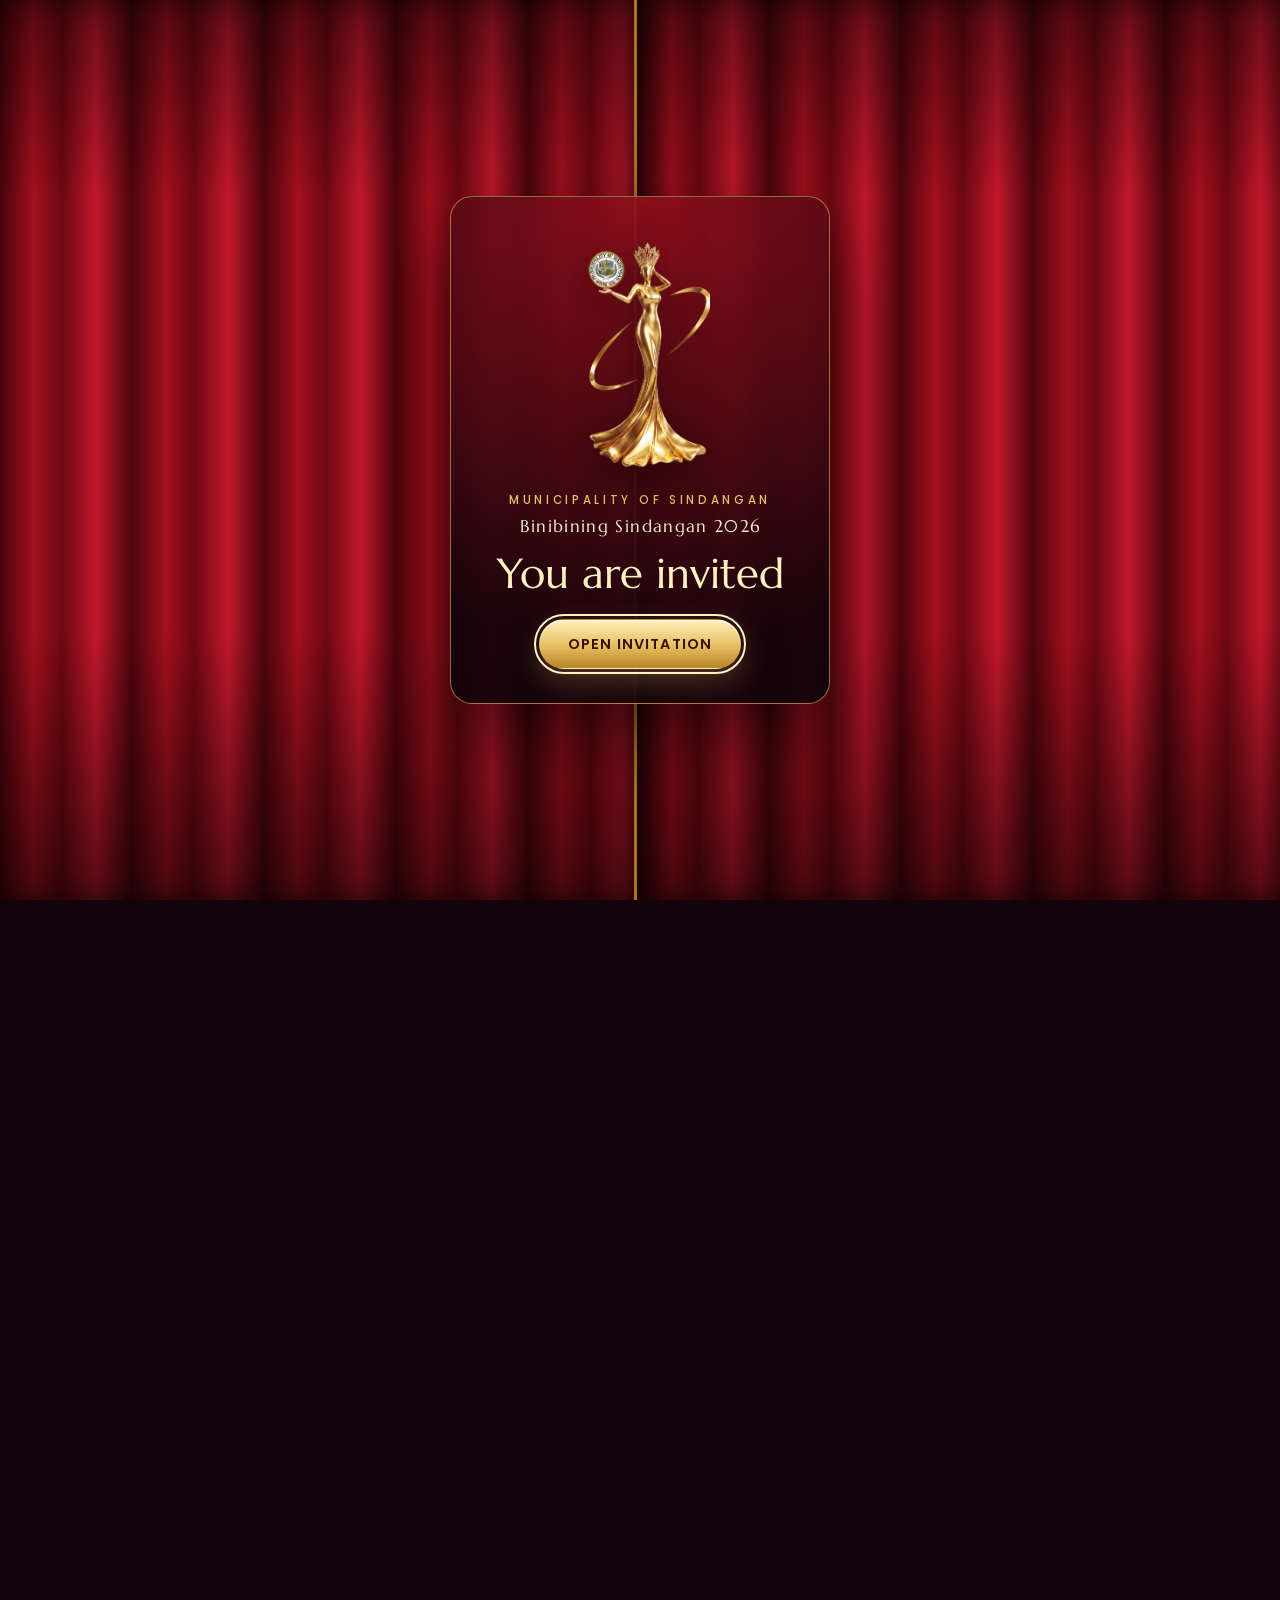
==== index.html @ d2031e73 "Feature the Municipality of Sindangan; reduce Ever After branding - Official seal and Local Governme" ====
<!doctype html>
<html lang="en">
<head>
  <meta charset="utf-8">
  <meta name="viewport" content="width=device-width, initial-scale=1, viewport-fit=cover">
  <title>Sponsors' Gathering | Binibining Sindangan 2026</title>
  <meta name="description" content="You are cordially invited to the Binibining Sindangan 2026 Sponsors' Meeting and Fellowship with Hon. Glona G. Labadlabad, Municipal Mayor of Sindangan. November 22, 2026, 7:00 PM at Sound Check Lounge and Bar.">
  <meta name="theme-color" content="#1a0508">

  <link rel="canonical" href="https://binibining-sindangan.everafterweddingsandevent.com/">

  <!-- Link preview shown when the page is shared (Facebook, Messenger, Viber, WhatsApp, iMessage, X) -->
  <meta property="og:type" content="website">
  <meta property="og:site_name" content="Binibining Sindangan 2026">
  <meta property="og:locale" content="en_PH">
  <meta property="og:url" content="https://binibining-sindangan.everafterweddingsandevent.com/">
  <meta property="og:title" content="You're Invited: Sponsors' Gathering | Binibining Sindangan 2026">
  <meta property="og:description" content="Join us for an exclusive Sponsors' Meeting and Fellowship with Hon. Glona G. Labadlabad, Municipal Mayor of Sindangan. November 22, 2026 (Sunday), 7:00 PM at Sound Check Lounge and Bar. Tap to view the invitation and RSVP.">
  <meta property="og:image" content="https://binibining-sindangan.everafterweddingsandevent.com/assets/share.jpg">
  <meta property="og:image:secure_url" content="https://binibining-sindangan.everafterweddingsandevent.com/assets/share.jpg">
  <meta property="og:image:type" content="image/jpeg">
  <meta property="og:image:width" content="1200">
  <meta property="og:image:height" content="630">
  <meta property="og:image:alt" content="Binibining Sindangan 2026 Sponsors' Gathering, November 22, 2026, Sunday, 7:00 PM, Sound Check Lounge and Bar">
  <meta name="twitter:card" content="summary_large_image">
  <meta name="twitter:title" content="You're Invited: Sponsors' Gathering | Binibining Sindangan 2026">
  <meta name="twitter:description" content="Join us for an exclusive Sponsors' Meeting and Fellowship with Hon. Glona G. Labadlabad, Municipal Mayor of Sindangan. November 22, 2026 (Sunday), 7:00 PM at Sound Check Lounge and Bar. Tap to view the invitation and RSVP.">
  <meta name="twitter:image" content="https://binibining-sindangan.everafterweddingsandevent.com/assets/share.jpg">

  <link rel="icon" type="image/png" href="assets/icon.png">
  <link rel="apple-touch-icon" href="assets/icon.png">

  <link rel="preconnect" href="https://fonts.googleapis.com">
  <link rel="preconnect" href="https://fonts.gstatic.com" crossorigin>
  <link href="https://fonts.googleapis.com/css2?family=Marcellus&family=Poppins:wght@400;500;600;700&display=swap" rel="stylesheet">
  <link rel="preload" as="image" href="assets/logo.png">
  <link rel="stylesheet" href="styles.css?v=4">
  <script>document.documentElement.classList.add('js', 'sealed');</script>
</head>
<body>
  <canvas id="sparkles" aria-hidden="true"></canvas>

  <!-- Opening curtain -->
  <div class="cover" id="cover">
    <div class="curtain curtain--left" aria-hidden="true"></div>
    <div class="curtain curtain--right" aria-hidden="true"></div>
    <div class="cover__content">
      <div class="statue statue--cover" role="img" aria-label="Binibining Sindangan 2026 golden statue"></div>
      <p class="eyebrow">Municipality of Sindangan</p>
      <p class="cover__pageant">Binibining Sindangan 2026</p>
      <p class="cover__title">You are invited</p>
      <button class="btn btn--gold" id="openBtn" type="button">Open Invitation</button>
    </div>
  </div>

  <main id="invitation">
    <!-- Hero -->
    <header class="hero">
      <p class="host">
        <img src="assets/seal.png" alt="" width="360" height="356">
        <span><b>Local Government of Sindangan</b><small>Zamboanga del Norte</small></span>
      </p>
      <div class="statue statue--hero" aria-hidden="true"></div>
      <div class="wordmark" role="img" aria-label="Binibining Sindangan 2026"></div>
      <div class="ornament" aria-hidden="true"><span></span><i>✦</i><span></span></div>
      <h1 class="gold-text">Sponsors’ Gathering</h1>
      <p class="hero__sub">An exclusive Sponsors’ Meeting and Fellowship with Hon. Glona G. Labadlabad, Municipal Mayor</p>
      <ul class="hero__when" aria-label="Event date and time">
        <li>November 22, 2026</li>
        <li>Sunday</li>
        <li>7:00 PM</li>
      </ul>
      <a class="scroll-cue" href="#letter" aria-label="Scroll to the invitation letter"><span></span></a>
    </header>

    <!-- Letter -->
    <section class="section" id="letter">
      <article class="letter reveal">
        <p class="letter__greeting">Dear Valued Partner,</p>
        <p>Good day! The Local Government of Sindangan, together with the Binibining Sindangan 2026 Committee, cordially invites you to an exclusive Sponsors’ Meeting and Fellowship with our beloved <strong>Hon. Glona G. Labadlabad</strong>, Municipal Mayor of Sindangan.</p>
        <p>This special evening aims to share the vision, goals, and partnership opportunities for this year’s Binibining Sindangan 2026 — a grand celebration of beauty, culture, and empowerment that continues to bring pride and inspiration to our community.</p>
        <p>Your presence will truly mean a lot as we work hand-in-hand in making this year’s pageant another remarkable success story.</p>
        <p>For confirmation, please let us know your attendance so we can prepare the proper number of seats to be provided for our valued sponsors. We look forward to spending this inspiring evening with you.</p>
        <div class="letter__sign">
          <p>Warm regards,</p>
          <p class="letter__name">Sharon Joy R. Donguines</p>
          <p class="letter__role">Head Organizer – Binibining Sindangan 2026</p>
        </div>
      </article>
    </section>

    <!-- Details -->
    <section class="section" id="details">
      <div class="section__head reveal">
        <p class="eyebrow">The Evening</p>
        <h2 class="gold-text">Event Details</h2>
      </div>

      <div class="cards">
        <div class="card reveal">
          <p class="card__label">Date</p>
          <p class="card__value">November 22, 2026</p>
          <p class="card__note">Sunday</p>
        </div>
        <div class="card reveal">
          <p class="card__label">Time</p>
          <p class="card__value">7:00 PM</p>
          <p class="card__note">Philippine Time</p>
        </div>
        <div class="card reveal">
          <p class="card__label">Venue</p>
          <p class="card__value">Sound Check Lounge and Bar</p>
          <p class="card__note">Sindangan, Zamboanga del Norte</p>
        </div>
        <div class="card reveal">
          <p class="card__label">With</p>
          <p class="card__value">Hon. Glona G. Labadlabad</p>
          <p class="card__note">Municipal Mayor of Sindangan</p>
        </div>
      </div>

      <div class="countdown reveal" id="countdown" aria-live="off">
        <div><b data-unit="days">--</b><span>Days</span></div>
        <div><b data-unit="hours">--</b><span>Hours</span></div>
        <div><b data-unit="minutes">--</b><span>Minutes</span></div>
        <div><b data-unit="seconds">--</b><span>Seconds</span></div>
      </div>

      <div class="actions reveal">
        <a class="btn btn--outline" id="gcalBtn" href="#" target="_blank" rel="noopener">Add to Google Calendar</a>
        <button class="btn btn--outline" id="icsBtn" type="button">Download Calendar File</button>
      </div>
    </section>

    <!-- RSVP -->
    <section class="section" id="rsvp">
      <div class="section__head reveal">
        <p class="eyebrow">Kindly Respond</p>
        <h2 class="gold-text">Confirm Your Attendance</h2>
        <p class="section__lead">Let us know if you can join us, so we can prepare the proper number of seats for our valued sponsors.</p>
      </div>

      <form class="form reveal" id="rsvpForm" novalidate>
        <div class="field">
          <label for="name">Full name</label>
          <input id="name" name="name" type="text" autocomplete="name" required maxlength="120">
        </div>
        <div class="field">
          <label for="company">Company / Organization</label>
          <input id="company" name="company" type="text" autocomplete="organization" required maxlength="160">
        </div>
        <div class="field field--half">
          <label for="phone">Mobile number</label>
          <input id="phone" name="phone" type="tel" autocomplete="tel" inputmode="tel" required maxlength="30" placeholder="09XX XXX XXXX">
        </div>
        <div class="field field--half">
          <label for="email">Email <small>(optional)</small></label>
          <input id="email" name="email" type="email" autocomplete="email" maxlength="160">
        </div>

        <fieldset class="field choice">
          <legend>Will you attend?</legend>
          <label class="pill"><input type="radio" name="attending" value="Yes" checked><span>Yes, I’ll be there</span></label>
          <label class="pill"><input type="radio" name="attending" value="No"><span>Sorry, I can’t make it</span></label>
        </fieldset>

        <div class="field" id="seatsField">
          <label for="seats">Number of seats</label>
          <div class="stepper">
            <button type="button" data-step="-1" aria-label="Fewer seats">−</button>
            <input id="seats" name="seats" type="number" min="1" max="10" value="1" inputmode="numeric">
            <button type="button" data-step="1" aria-label="More seats">+</button>
          </div>
        </div>

        <div class="field">
          <label for="message">Message <small>(optional)</small></label>
          <textarea id="message" name="message" rows="3" maxlength="600"></textarea>
        </div>

        <!-- Spam trap: real guests never see or fill this -->
        <div class="hp" aria-hidden="true">
          <label for="website">Website</label>
          <input id="website" name="website" type="text" tabindex="-1" autocomplete="off">
        </div>

        <button class="btn btn--gold btn--wide" id="submitBtn" type="submit">Send RSVP</button>
        <p class="form__status" id="formStatus" role="status" aria-live="polite"></p>
      </form>

      <div class="thanks" id="thanks" hidden tabindex="-1">
        <div class="thanks__mark" aria-hidden="true">✦</div>
        <h3 class="gold-text" id="thanksTitle">Thank you!</h3>
        <p id="thanksText">Your RSVP has been received. We look forward to spending this inspiring evening with you.</p>
      </div>
    </section>

    <!-- Footer -->
    <footer class="footer">
      <div class="ornament" aria-hidden="true"><span></span><i>✦</i><span></span></div>
      <img class="footer__logo" src="assets/seal.png" alt="Official Seal of the Municipality of Sindangan" width="360" height="356" loading="lazy">
      <p class="footer__brand gold-text">Municipality of Sindangan</p>
      <p class="footer__sub">Local Government of Sindangan<br>Binibining Sindangan 2026 Committee</p>
      <ul class="footer__links">
        <li><span>Mobile</span><a href="tel:+639152276737">(0915) 227 6737</a></li>
        <li><span>Landline</span><a href="tel:+63659178385">(065) 917 8385</a></li>
        <li><span>Email</span><a href="mailto:bb.sindangan@gmail.com">bb.sindangan@gmail.com</a></li>
        <li><span>Facebook</span><a href="https://www.facebook.com/profile.php?id=100057436449824" target="_blank" rel="noopener">Binibining Sindangan</a></li>
      </ul>
      <p class="footer__fine">Sindangan, Zamboanga del Norte, Philippines</p>
      <p class="footer__credit"><span>Event partner</span><img src="assets/ever-after.jpg" alt="Ever After Wedding &amp; Events" width="480" height="387" loading="lazy"></p>
    </footer>
  </main>

  <!-- Floating background music. Put the song at assets/music.mp3; the button stays hidden if the file is missing. -->
  <audio id="bgm" src="assets/music.mp3" loop preload="metadata"></audio>
  <button class="music" id="musicBtn" type="button" aria-pressed="false" aria-label="Play background music" title="Play music" hidden>
    <svg class="music__note" viewBox="0 0 24 24" width="22" height="22" aria-hidden="true"><path fill="currentColor" d="M9 3.5v10.1a3.4 3.4 0 1 0 2 3.1V8.2l7-1.6v5a3.4 3.4 0 1 0 2 3.1V1z"/></svg>
    <span class="music__bars" aria-hidden="true"><i></i><i></i><i></i><i></i></span>
  </button>

  <script src="script.js?v=4" defer></script>
</body>
</html>
---- styles.css ----
:root {
  --ink: #12040a;
  --maroon: #3d0a12;
  --crimson: #8f0f1c;
  --red: #c8172a;
  --gold: #e9c46a;
  --gold-light: #fff1c2;
  --gold-deep: #a8741f;
  --cream: #fcf5e8;
  --text: #f4e6d2;
  --muted: #cdb497;
  --letter-text: #4a0d14;
  --display: "Marcellus", "Times New Roman", serif;
  --ui: "Poppins", system-ui, -apple-system, "Segoe UI", sans-serif;
  --gold-grad: linear-gradient(180deg, #fff3c4 0%, #edc96f 38%, #b07a22 62%, #f5dc94 100%);
}

*, *::before, *::after { box-sizing: border-box; }

/* The hidden attribute must win over display rules like .form { display: grid } */
[hidden] { display: none !important; }

html { scroll-behavior: smooth; -webkit-text-size-adjust: 100%; }

body {
  margin: 0;
  min-height: 100vh;
  font-family: var(--ui);
  font-size: 16px;
  line-height: 1.6;
  color: var(--text);
  background:
    radial-gradient(90% 55% at 15% 0%, rgba(200, 23, 42, .55), transparent 70%),
    radial-gradient(70% 45% at 95% 30%, rgba(143, 15, 28, .5), transparent 70%),
    radial-gradient(90% 50% at 10% 75%, rgba(143, 15, 28, .4), transparent 70%),
    var(--ink);
  background-attachment: fixed;
  overflow-x: hidden;
}

html.sealed, html.sealed body { overflow: hidden; height: 100%; }

#sparkles {
  position: fixed;
  inset: 0;
  width: 100%;
  height: 100%;
  pointer-events: none;
  z-index: 0;
}

main { position: relative; z-index: 1; }

p { margin: 0; }
a { color: inherit; }

.gold-text {
  background: var(--gold-grad);
  -webkit-background-clip: text;
  background-clip: text;
  color: transparent;
  -webkit-text-fill-color: transparent;
}

.eyebrow {
  font-size: .72rem;
  font-weight: 500;
  letter-spacing: .32em;
  text-transform: uppercase;
  color: var(--gold);
}

/* ---------- Logo pieces (cropped from one image) ---------- */
.statue, .wordmark {
  background-image: url("assets/logo.png");
  background-repeat: no-repeat;
  background-size: auto 100%;
}
.statue { aspect-ratio: 438 / 784; background-position: left center; }
.wordmark { aspect-ratio: 1480 / 784; background-position: right center; }

/* ---------- Buttons ---------- */
.btn {
  display: inline-flex;
  align-items: center;
  justify-content: center;
  min-height: 50px;
  padding: 12px 28px;
  border-radius: 999px;
  border: 1px solid transparent;
  font: 600 .9rem/1.2 var(--ui);
  letter-spacing: .08em;
  text-transform: uppercase;
  text-decoration: none;
  cursor: pointer;
  transition: transform .2s ease, box-shadow .2s ease, background-color .2s ease;
}
.btn:focus-visible, a:focus-visible, input:focus-visible, textarea:focus-visible {
  outline: 2px solid var(--gold-light);
  outline-offset: 3px;
}
.btn--gold {
  color: #3a1203;
  background: linear-gradient(180deg, #fff0bd, #e6bd5d 55%, #b9832a);
  box-shadow: 0 10px 30px rgba(233, 196, 106, .28), inset 0 1px 0 rgba(255, 255, 255, .7);
}
.btn--gold:hover { transform: translateY(-2px); box-shadow: 0 14px 36px rgba(233, 196, 106, .4), inset 0 1px 0 rgba(255, 255, 255, .7); }
.btn--outline {
  color: var(--gold-light);
  border-color: rgba(233, 196, 106, .6);
  background: rgba(233, 196, 106, .06);
  font-size: .78rem;
}
.btn--outline:hover { background: rgba(233, 196, 106, .16); }
.btn--wide { width: 100%; }
.btn[disabled] { opacity: .6; cursor: progress; transform: none; }

/* ---------- Opening curtain ---------- */
.cover { display: none; }
.js .cover {
  position: fixed;
  inset: 0;
  z-index: 10;
  display: grid;
  place-items: center;
  transition: visibility 0s linear 1.9s;
}
.curtain {
  position: absolute;
  top: 0;
  bottom: 0;
  width: 50.5%;
  background:
    linear-gradient(180deg, rgba(0, 0, 0, .45), transparent 22%, transparent 70%, rgba(0, 0, 0, .55)),
    repeating-linear-gradient(90deg, #4d050d 0, #a3101d 34px, #6d0812 62px, #c2182b 96px, #4d050d 132px);
  transition: transform 1.7s cubic-bezier(.75, 0, .2, 1);
  will-change: transform;
}
.curtain--left { left: 0; box-shadow: inset -14px 0 30px rgba(0, 0, 0, .5); border-right: 3px solid var(--gold-deep); }
.curtain--right { right: 0; box-shadow: inset 14px 0 30px rgba(0, 0, 0, .5); border-left: 3px solid var(--gold-deep); }

.cover__content {
  position: relative;
  display: flex;
  flex-direction: column;
  align-items: center;
  gap: 14px;
  width: min(86vw, 380px);
  padding: 30px 24px 34px;
  text-align: center;
  border: 1px solid rgba(233, 196, 106, .55);
  border-radius: 22px;
  background: radial-gradient(120% 90% at 50% 0%, rgba(143, 15, 28, .92), rgba(18, 4, 10, .95));
  box-shadow: 0 30px 80px rgba(0, 0, 0, .6);
  transition: opacity .5s ease, transform .5s ease;
}
.statue--cover { height: min(34vh, 250px); filter: drop-shadow(0 10px 24px rgba(0, 0, 0, .5)); }
.cover__pageant { font: 400 1.05rem/1.2 var(--display); letter-spacing: .08em; color: var(--text); margin-top: -6px; }
.cover__title { font: 400 clamp(2rem, 9vw, 2.6rem)/1.1 var(--display); color: var(--gold-light); margin-bottom: 8px; }

.cover.is-open { visibility: hidden; pointer-events: none; }
.cover.is-open .curtain--left { transform: translateX(-102%); }
.cover.is-open .curtain--right { transform: translateX(102%); }
.cover.is-open .cover__content { opacity: 0; transform: scale(.94); }

/* ---------- Hero ---------- */
.hero {
  min-height: 100vh;
  min-height: 100svh;
  display: flex;
  flex-direction: column;
  align-items: center;
  justify-content: center;
  gap: 10px;
  padding: 48px 20px 84px;
  text-align: center;
  position: relative;
}
.host {
  display: inline-flex;
  align-items: center;
  gap: 12px;
  margin-bottom: 8px;
  padding: 8px 18px 8px 8px;
  text-align: left;
  border: 1px solid rgba(233, 196, 106, .45);
  border-radius: 999px;
  background: rgba(18, 4, 10, .5);
}
.host img { width: 48px; height: auto; flex: none; }
.host span { display: flex; flex-direction: column; }
.host b { font: 400 clamp(.98rem, 4.2vw, 1.15rem)/1.2 var(--display); letter-spacing: .03em; color: var(--gold-light); }
.host small { font-size: .62rem; letter-spacing: .14em; text-transform: uppercase; color: var(--muted); }
.statue--hero {
  height: clamp(190px, 32vh, 340px);
  filter: drop-shadow(0 0 40px rgba(233, 196, 106, .28));
  animation: float 6s ease-in-out infinite;
}
.hero .wordmark { width: min(78vw, 380px); margin-top: -6px; }

.ornament {
  display: flex;
  align-items: center;
  justify-content: center;
  gap: 12px;
  width: min(70vw, 300px);
  color: var(--gold);
  margin: 6px auto;
}
.ornament span { flex: 1; height: 1px; background: linear-gradient(90deg, transparent, var(--gold)); }
.ornament span:last-child { transform: scaleX(-1); }
.ornament i { font-style: normal; font-size: .9rem; }

h1 {
  margin: 0;
  font: 400 clamp(2.5rem, 11vw, 4.6rem)/1.08 var(--display);
  letter-spacing: .01em;
  padding-bottom: .14em; /* keeps the gold fill from clipping the "g" descenders */
}
.hero__sub { max-width: 52ch; text-wrap: balance; color: var(--text); font-size: clamp(.92rem, 3.6vw, 1.05rem); }

.hero__when {
  list-style: none;
  display: flex;
  flex-wrap: wrap;
  justify-content: center;
  gap: 6px 0;
  margin: 14px 0 0;
  padding: 10px 6px;
  border-top: 1px solid rgba(233, 196, 106, .45);
  border-bottom: 1px solid rgba(233, 196, 106, .45);
  font: 400 clamp(.84rem, 3.5vw, 1.15rem)/1.3 var(--display);
  letter-spacing: .04em;
  white-space: nowrap;
  color: var(--gold-light);
}
.hero__when li { padding: 0 clamp(8px, 2.6vw, 14px); }
.hero__when li + li { border-left: 1px solid rgba(233, 196, 106, .45); }

.scroll-cue {
  position: absolute;
  bottom: 22px;
  left: 50%;
  width: 26px;
  height: 42px;
  margin-left: -13px;
  border: 1px solid rgba(233, 196, 106, .7);
  border-radius: 14px;
}
.scroll-cue span {
  position: absolute;
  top: 8px;
  left: 50%;
  width: 4px;
  height: 8px;
  margin-left: -2px;
  border-radius: 2px;
  background: var(--gold);
  animation: cue 1.8s ease-in-out infinite;
}

/* Hero entrance, runs once the curtain opens */
.js .hero > * { opacity: 0; transform: translateY(18px); }
.js.opened .hero > * { opacity: 1; transform: none; transition: opacity .9s ease, transform .9s ease; }
.js.opened .hero > :nth-child(1) { transition-delay: .5s; }
.js.opened .hero > :nth-child(2) { transition-delay: .75s; }
.js.opened .hero > :nth-child(3) { transition-delay: .95s; }
.js.opened .hero > :nth-child(4) { transition-delay: 1.1s; }
.js.opened .hero > :nth-child(5) { transition-delay: 1.3s; }
.js.opened .hero > :nth-child(6) { transition-delay: 1.5s; }
.js.opened .hero > :nth-child(7) { transition-delay: 1.65s; }
.js.opened .hero > :nth-child(8) { transition-delay: 2s; }

/* ---------- Sections ---------- */
.section {
  width: min(100%, 880px);
  margin: 0 auto;
  padding: 56px 20px;
}
.section__head { text-align: center; margin-bottom: 28px; }
h2 {
  margin: 6px 0 0;
  font: 400 clamp(1.9rem, 8vw, 2.8rem)/1.15 var(--display);
}
.section__lead { max-width: 46ch; margin: 12px auto 0; color: var(--muted); font-size: .95rem; }

.js .reveal { opacity: 0; transform: translateY(26px); transition: opacity .8s ease, transform .8s ease; }
.js .reveal.is-in { opacity: 1; transform: none; }

/* ---------- Letter ---------- */
.letter {
  position: relative;
  padding: clamp(28px, 7vw, 56px) clamp(22px, 6vw, 56px);
  color: var(--letter-text);
  font: 400 clamp(1rem, 3.9vw, 1.14rem)/1.75 var(--display);
  background:
    radial-gradient(120% 60% at 50% 0%, #fff, transparent 70%),
    var(--cream);
  border-radius: 6px;
  box-shadow: 0 30px 70px rgba(0, 0, 0, .5);
}
.letter::before {
  content: "";
  position: absolute;
  inset: 9px;
  border: 1px solid var(--gold-deep);
  border-radius: 3px;
  opacity: .55;
  pointer-events: none;
}
.letter p + p { margin-top: 1.1em; }
.letter__greeting { font-size: 1.2em; color: var(--crimson); }
.letter strong { font-weight: 400; color: var(--crimson); }
.letter__sign { margin-top: 2.2em; }
.letter__sign p + p { margin-top: 0; }
.letter__name { font-size: 1.3em; color: var(--crimson); margin-top: .5em !important; }
.letter__role { font: 500 .8rem/1.5 var(--ui); letter-spacing: .04em; color: #7a4a3a; }

/* ---------- Details ---------- */
.cards { display: grid; grid-template-columns: 1fr 1fr; gap: 12px; }
.card {
  padding: 20px 14px;
  text-align: center;
  border: 1px solid rgba(233, 196, 106, .38);
  border-radius: 14px;
  background: linear-gradient(180deg, rgba(143, 15, 28, .38), rgba(18, 4, 10, .55));
  backdrop-filter: blur(4px);
  -webkit-backdrop-filter: blur(4px);
}
.card__label { font-size: .66rem; font-weight: 600; letter-spacing: .28em; text-transform: uppercase; color: var(--gold); }
.card__value { margin-top: 8px; font: 400 clamp(1.05rem, 4.4vw, 1.4rem)/1.25 var(--display); color: #fff; }
.card__note { margin-top: 4px; font-size: .78rem; color: var(--muted); }

.countdown {
  display: grid;
  grid-template-columns: repeat(4, 1fr);
  gap: 8px;
  margin-top: 28px;
  padding: 20px 8px;
  text-align: center;
  border-top: 1px solid rgba(233, 196, 106, .4);
  border-bottom: 1px solid rgba(233, 196, 106, .4);
}
.countdown b {
  display: block;
  font: 400 clamp(1.9rem, 9vw, 3.2rem)/1 var(--display);
  color: var(--gold-light);
  font-variant-numeric: tabular-nums;
}
.countdown span { font-size: .64rem; letter-spacing: .22em; text-transform: uppercase; color: var(--muted); }
.countdown.is-over { display: block; font: 400 1.3rem var(--display); color: var(--gold-light); }

.actions { display: flex; flex-wrap: wrap; justify-content: center; gap: 12px; margin-top: 26px; }
.actions .btn { flex: 1 1 240px; max-width: 320px; }

/* ---------- RSVP ---------- */
.form {
  display: grid;
  grid-template-columns: 1fr 1fr;
  gap: 16px;
  max-width: 620px;
  margin: 0 auto;
  padding: clamp(20px, 5vw, 34px);
  border: 1px solid rgba(233, 196, 106, .4);
  border-radius: 18px;
  background: rgba(18, 4, 10, .62);
  backdrop-filter: blur(6px);
  -webkit-backdrop-filter: blur(6px);
}
.field { grid-column: 1 / -1; min-width: 0; margin: 0; padding: 0; border: 0; }
.field label, .field legend {
  display: block;
  margin-bottom: 6px;
  padding: 0;
  font-size: .74rem;
  font-weight: 500;
  letter-spacing: .12em;
  text-transform: uppercase;
  color: var(--gold);
}
.field small { text-transform: none; letter-spacing: 0; color: var(--muted); font-size: .74rem; }
.field input[type="text"], .field input[type="tel"], .field input[type="email"], .field input[type="number"], .field textarea {
  width: 100%;
  min-height: 50px;
  padding: 12px 14px;
  font: 400 16px/1.4 var(--ui);
  color: #fff;
  background: rgba(255, 255, 255, .06);
  border: 1px solid rgba(233, 196, 106, .35);
  border-radius: 10px;
  transition: border-color .2s ease, background-color .2s ease;
}
.field textarea { resize: vertical; }
.field input::placeholder { color: rgba(205, 180, 151, .55); }
.field input:focus, .field textarea:focus { border-color: var(--gold); background: rgba(255, 255, 255, .1); }
.field.has-error input { border-color: #ff8a8a; }
.field__error { margin-top: 5px; font-size: .78rem; color: #ffb3b3; }

.choice { display: grid; grid-template-columns: 1fr; gap: 10px; }
.choice legend { margin-bottom: 0; }
.pill { position: relative; margin: 0 !important; cursor: pointer; }
.pill input { position: absolute; opacity: 0; inset: 0; width: 100%; height: 100%; margin: 0; cursor: pointer; }
.pill span {
  display: flex;
  align-items: center;
  justify-content: center;
  min-height: 50px;
  padding: 10px 14px;
  text-align: center;
  font: 500 .88rem/1.3 var(--ui);
  letter-spacing: 0;
  text-transform: none;
  color: var(--text);
  border: 1px solid rgba(233, 196, 106, .35);
  border-radius: 10px;
  transition: all .2s ease;
}
.pill input:checked + span { color: #3a1203; background: linear-gradient(180deg, #fff0bd, #e6bd5d); border-color: transparent; font-weight: 600; }
.pill input:focus-visible + span { outline: 2px solid var(--gold-light); outline-offset: 3px; }

.stepper { display: grid; grid-template-columns: 50px 1fr 50px; gap: 8px; max-width: 220px; }
.stepper button {
  min-height: 50px;
  font: 500 1.4rem/1 var(--ui);
  color: var(--gold-light);
  background: rgba(233, 196, 106, .1);
  border: 1px solid rgba(233, 196, 106, .45);
  border-radius: 10px;
  cursor: pointer;
}
.stepper input { text-align: center; -moz-appearance: textfield; appearance: textfield; }
.stepper input::-webkit-outer-spin-button, .stepper input::-webkit-inner-spin-button { -webkit-appearance: none; margin: 0; }

.hp { position: absolute; left: -9999px; width: 1px; height: 1px; overflow: hidden; }

.form .btn--wide, .form__status { grid-column: 1 / -1; }
.form__status { min-height: 1.4em; text-align: center; font-size: .88rem; color: var(--muted); }
.form__status.is-error { color: #ffb3b3; }
.form__status a { color: var(--gold-light); }

.thanks {
  max-width: 620px;
  margin: 0 auto;
  padding: 40px 24px;
  text-align: center;
  border: 1px solid rgba(233, 196, 106, .5);
  border-radius: 18px;
  background: rgba(18, 4, 10, .62);
  outline: none;
}
.thanks__mark { font-size: 2rem; color: var(--gold); animation: twinkle 2.4s ease-in-out infinite; }
.thanks h3 { margin: 6px 0 10px; font: 400 2.2rem/1.15 var(--display); }
.thanks p { color: var(--text); max-width: 40ch; margin: 0 auto; }

/* ---------- Footer ---------- */
.footer { padding: 30px 20px 54px; text-align: center; }
.footer__logo {
  display: block;
  width: 150px;
  height: auto;
  margin: 22px auto 0;
  filter: drop-shadow(0 10px 24px rgba(0, 0, 0, .5));
}
.footer__brand { margin-top: 14px; font: 400 clamp(1.7rem, 7vw, 2.2rem)/1.2 var(--display); }
.footer__sub { margin-top: 6px; font: 400 1rem/1.5 var(--display); letter-spacing: .04em; color: var(--gold-light); }
.footer__credit {
  display: flex;
  align-items: center;
  justify-content: center;
  gap: 8px;
  margin-top: 22px;
  opacity: .65;
}
.footer__credit span { font-size: .56rem; letter-spacing: .2em; white-space: nowrap; text-transform: uppercase; color: var(--muted); }
.footer__credit img { width: 40px; height: auto; padding: 1px 2px; background: #fff; border-radius: 5px; }
.footer__links {
  list-style: none;
  display: grid;
  grid-template-columns: 1fr;
  gap: 10px;
  width: min(100%, 560px);
  margin: 20px auto 0;
  padding: 0;
}
.footer__links li {
  display: flex;
  flex-direction: column;
  padding: 10px 12px;
  border: 1px solid rgba(233, 196, 106, .25);
  border-radius: 12px;
  background: rgba(18, 4, 10, .45);
}
.footer__links span { font-size: .62rem; letter-spacing: .26em; text-transform: uppercase; color: var(--gold); }
.footer__links a, .footer__links b { font-weight: 500; font-size: .95rem; color: #fff; text-decoration: none; overflow-wrap: anywhere; padding: 4px 0; }
.footer__links a:hover { color: var(--gold-light); text-decoration: underline; }
.footer__fine { margin-top: 26px; font-size: .74rem; color: var(--muted); }

/* ---------- Floating music button ---------- */
.music {
  position: fixed;
  right: max(16px, env(safe-area-inset-right));
  bottom: max(16px, env(safe-area-inset-bottom));
  z-index: 5;
  display: grid;
  place-items: center;
  width: 54px;
  height: 54px;
  padding: 0;
  color: var(--gold-light);
  background: radial-gradient(circle at 30% 25%, rgba(143, 15, 28, .95), rgba(18, 4, 10, .95));
  border: 1px solid var(--gold);
  border-radius: 50%;
  box-shadow: 0 10px 28px rgba(0, 0, 0, .55), 0 0 0 0 rgba(233, 196, 106, .5);
  cursor: pointer;
  transition: transform .2s ease, opacity .5s ease;
}
.music:hover { transform: scale(1.06); }
.music:focus-visible { outline: 2px solid var(--gold-light); outline-offset: 3px; }
.js:not(.opened) .music { opacity: 0; pointer-events: none; }
.music.is-playing { animation: pulse 2.4s ease-out infinite; }
.music.is-playing .music__note { display: none; }
.music__bars { display: none; align-items: flex-end; gap: 3px; height: 20px; }
.music.is-playing .music__bars { display: flex; }
.music__bars i { width: 3px; height: 100%; border-radius: 2px; background: currentColor; transform-origin: bottom; animation: bars 1s ease-in-out infinite; }
.music__bars i:nth-child(2) { animation-delay: -.35s; }
.music__bars i:nth-child(3) { animation-delay: -.7s; }
.music__bars i:nth-child(4) { animation-delay: -.15s; }

/* ---------- Motion ---------- */
@keyframes bars { 0%, 100% { transform: scaleY(.3); } 50% { transform: scaleY(1); } }
@keyframes pulse { 0% { box-shadow: 0 10px 28px rgba(0, 0, 0, .55), 0 0 0 0 rgba(233, 196, 106, .5); } 100% { box-shadow: 0 10px 28px rgba(0, 0, 0, .55), 0 0 0 16px rgba(233, 196, 106, 0); } }
@keyframes float { 0%, 100% { transform: translateY(0); } 50% { transform: translateY(-10px); } }
@keyframes cue { 0% { opacity: 0; transform: translateY(0); } 40% { opacity: 1; } 100% { opacity: 0; transform: translateY(16px); } }
@keyframes twinkle { 0%, 100% { opacity: .5; transform: scale(.9); } 50% { opacity: 1; transform: scale(1.15); } }

/* ---------- Larger screens ---------- */
@media (min-width: 560px) {
  .field--half { grid-column: span 1; }
  .choice { grid-template-columns: 1fr 1fr; }
  .choice legend { grid-column: 1 / -1; }
  .footer__links { grid-template-columns: 1fr 1fr; }
}
@media (min-width: 820px) {
  .cards { grid-template-columns: repeat(4, 1fr); }
  .section { padding: 80px 24px; }
  .hero .wordmark { width: 440px; }
}

@media (prefers-reduced-motion: reduce) {
  html { scroll-behavior: auto; }
  .music__bars i:nth-child(odd) { transform: scaleY(.55); }
  *, *::before, *::after { animation: none !important; transition-duration: .01ms !important; transition-delay: 0s !important; }
}
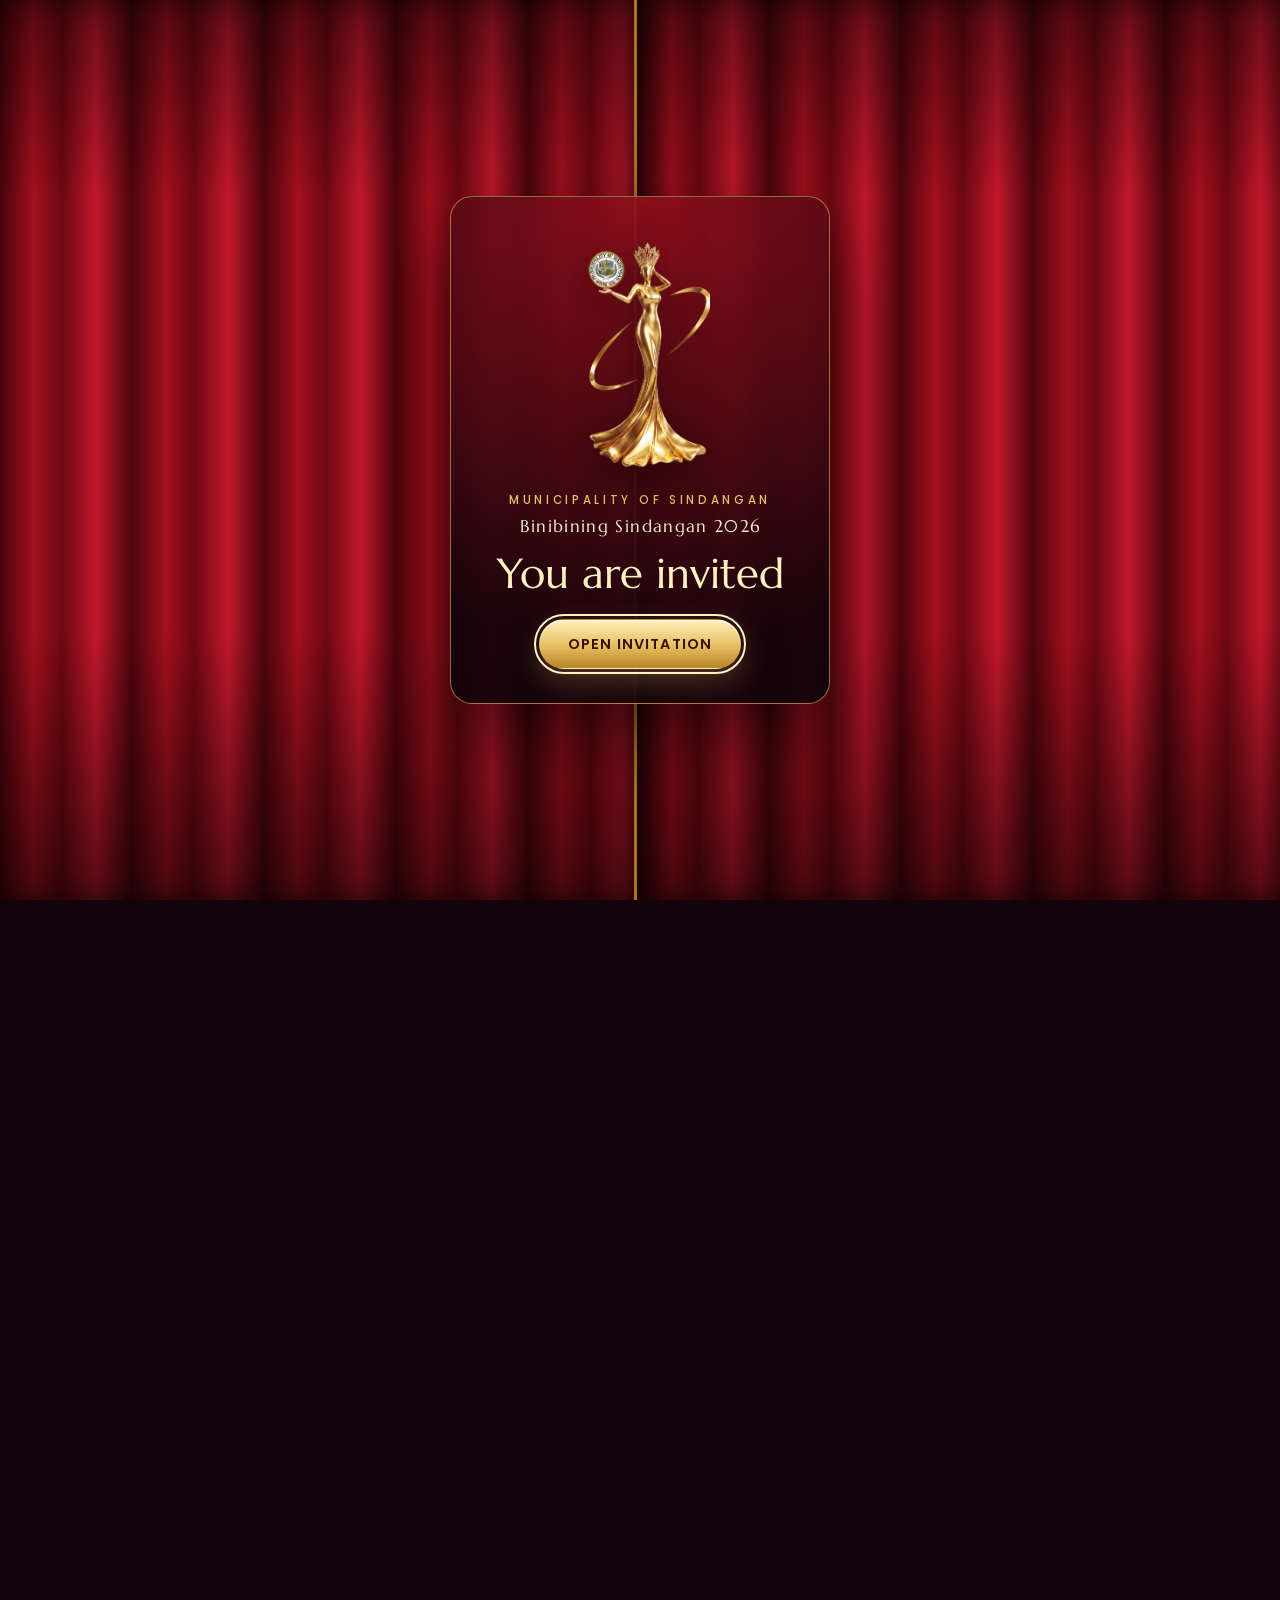
==== commit 80ee1e82: "Use the gold Ever After logo for the event partner mark Co-Authored-By: Claude Fable 5.2 <noreply@an" ====
--- a/index.html
+++ b/index.html
@@ -34,7 +34,7 @@
   <link rel="preconnect" href="https://fonts.gstatic.com" crossorigin>
   <link href="https://fonts.googleapis.com/css2?family=Marcellus&family=Poppins:wght@400;500;600;700&display=swap" rel="stylesheet">
   <link rel="preload" as="image" href="assets/logo.png">
-  <link rel="stylesheet" href="styles.css?v=4">
+  <link rel="stylesheet" href="styles.css?v=5">
   <script>document.documentElement.classList.add('js', 'sealed');</script>
 </head>
 <body>
@@ -208,7 +208,7 @@
         <li><span>Facebook</span><a href="https://www.facebook.com/profile.php?id=100057436449824" target="_blank" rel="noopener">Binibining Sindangan</a></li>
       </ul>
       <p class="footer__fine">Sindangan, Zamboanga del Norte, Philippines</p>
-      <p class="footer__credit"><span>Event partner</span><img src="assets/ever-after.jpg" alt="Ever After Wedding &amp; Events" width="480" height="387" loading="lazy"></p>
+      <p class="footer__credit"><span>Event partner</span><img src="assets/ever-after.png" alt="Ever After Wedding &amp; Events" width="368" height="252" loading="lazy"></p>
     </footer>
   </main>
 
--- a/styles.css
+++ b/styles.css
@@ -467,12 +467,12 @@
   display: flex;
   align-items: center;
   justify-content: center;
-  gap: 8px;
+  gap: 10px;
   margin-top: 22px;
-  opacity: .65;
+  opacity: .8;
 }
 .footer__credit span { font-size: .56rem; letter-spacing: .2em; white-space: nowrap; text-transform: uppercase; color: var(--muted); }
-.footer__credit img { width: 40px; height: auto; padding: 1px 2px; background: #fff; border-radius: 5px; }
+.footer__credit img { width: 64px; height: auto; }
 .footer__links {
   list-style: none;
   display: grid;
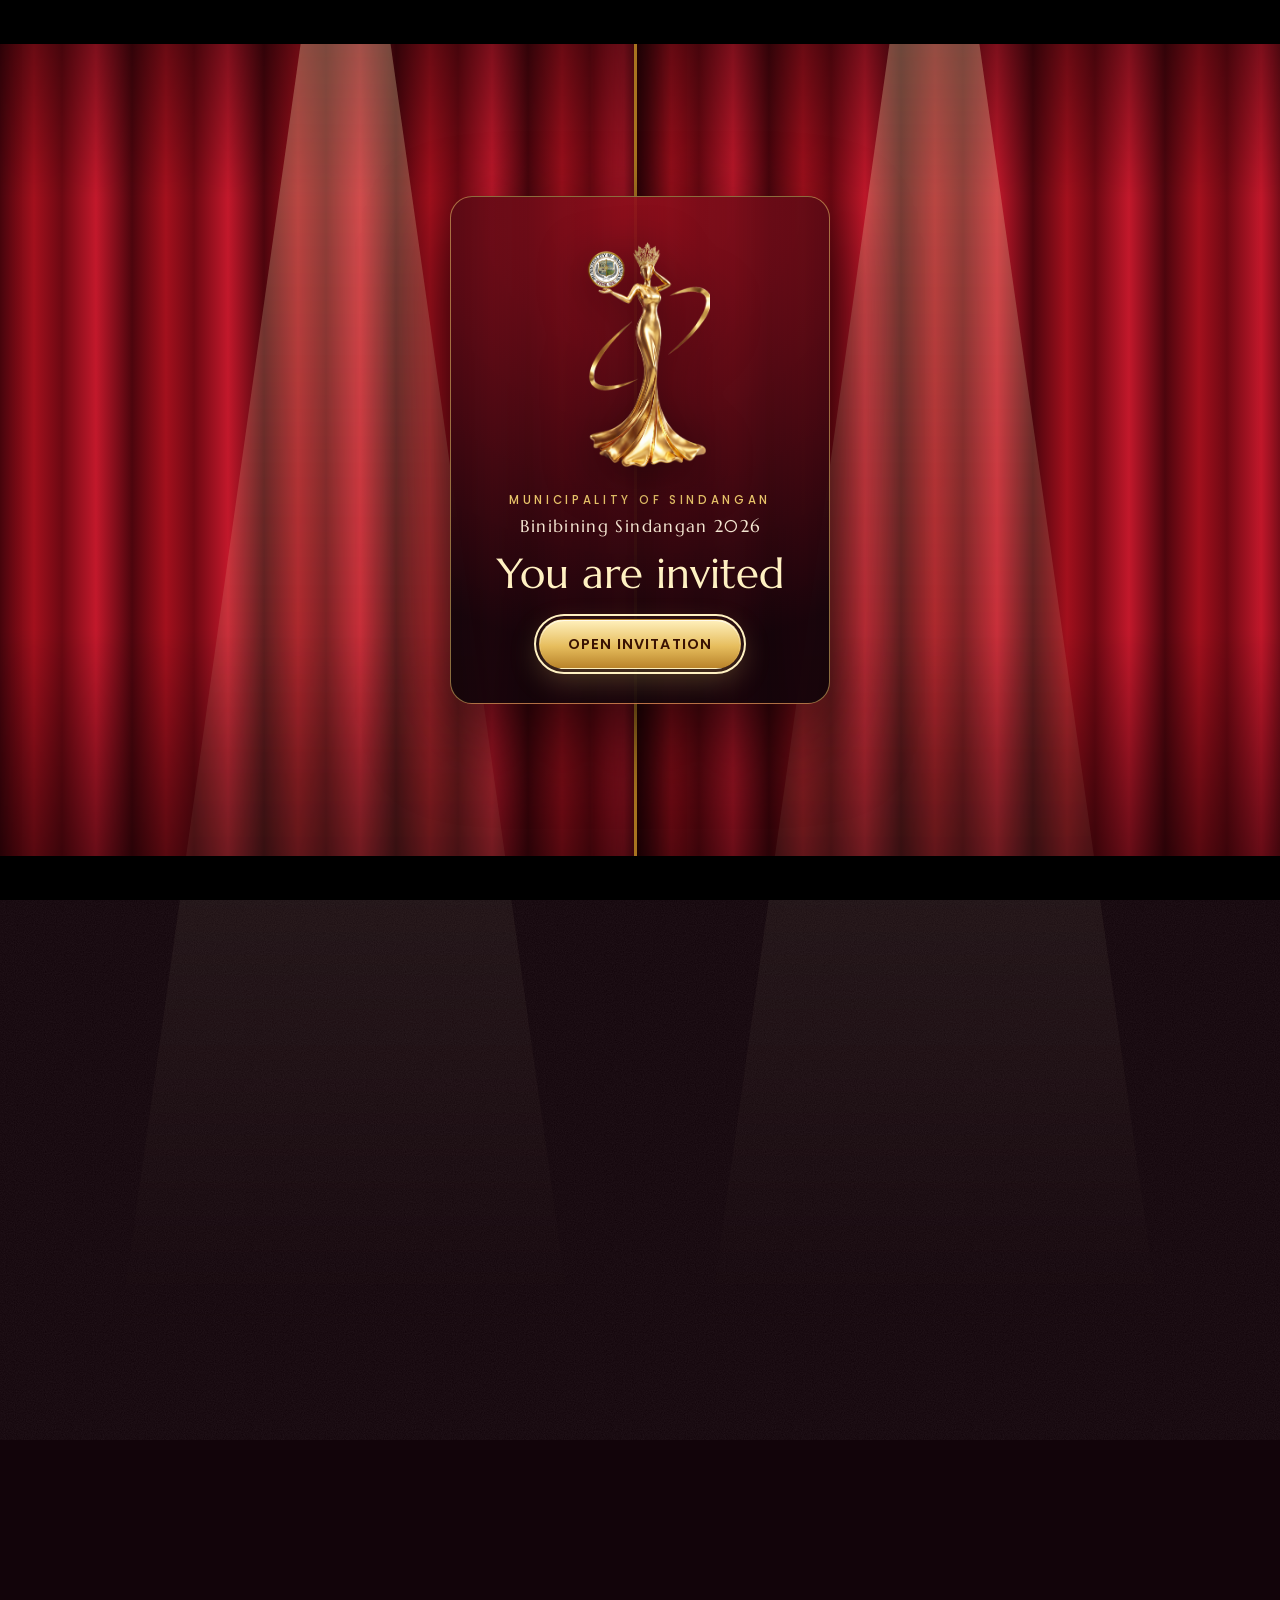
==== commit e4d23070: "Cinematic overhaul of the invitation - Atmosphere: vignette, film grain, letterbox bars, scroll prog" ====
--- a/index.html
+++ b/index.html
@@ -34,16 +34,26 @@
   <link rel="preconnect" href="https://fonts.gstatic.com" crossorigin>
   <link href="https://fonts.googleapis.com/css2?family=Marcellus&family=Poppins:wght@400;500;600;700&display=swap" rel="stylesheet">
   <link rel="preload" as="image" href="assets/logo.png">
-  <link rel="stylesheet" href="styles.css?v=5">
+  <link rel="stylesheet" href="styles.css?v=8">
   <script>document.documentElement.classList.add('js', 'sealed');</script>
 </head>
 <body>
   <canvas id="sparkles" aria-hidden="true"></canvas>
 
+  <!-- Cinematic atmosphere: vignette, film grain, letterbox bars, scroll progress -->
+  <div class="fx fx-vignette" aria-hidden="true"></div>
+  <div class="fx fx-grain" aria-hidden="true"></div>
+  <div class="fx fx-bar fx-bar--top" aria-hidden="true"></div>
+  <div class="fx fx-bar fx-bar--bottom" aria-hidden="true"></div>
+  <div class="progress" aria-hidden="true"></div>
+
   <!-- Opening curtain -->
   <div class="cover" id="cover">
     <div class="curtain curtain--left" aria-hidden="true"></div>
     <div class="curtain curtain--right" aria-hidden="true"></div>
+    <div class="beam beam--a" aria-hidden="true"></div>
+    <div class="beam beam--b" aria-hidden="true"></div>
+    <div class="cover__flash" aria-hidden="true"></div>
     <div class="cover__content">
       <div class="statue statue--cover" role="img" aria-label="Binibining Sindangan 2026 golden statue"></div>
       <p class="eyebrow">Municipality of Sindangan</p>
@@ -219,6 +229,6 @@
     <span class="music__bars" aria-hidden="true"><i></i><i></i><i></i><i></i></span>
   </button>
 
-  <script src="script.js?v=4" defer></script>
+  <script src="script.js?v=6" defer></script>
 </body>
 </html>
--- a/styles.css
+++ b/styles.css
@@ -551,3 +551,318 @@
   .music__bars i:nth-child(odd) { transform: scaleY(.55); }
   *, *::before, *::after { animation: none !important; transition-duration: .01ms !important; transition-delay: 0s !important; }
 }
+
+/* =========================================================
+   CINEMATIC LAYER
+   Stage atmosphere, the opening sequence, and scroll-driven
+   motion. Everything here is decoration: with reduced motion
+   (or no JavaScript) the page shows its finished state.
+   ========================================================= */
+
+/* ---------- Atmosphere: vignette, film grain, letterbox ---------- */
+.fx { position: fixed; pointer-events: none; }
+.fx-vignette {
+  inset: 0;
+  z-index: 3;
+  background: radial-gradient(120% 85% at 50% 45%, transparent 55%, rgba(0, 0, 0, .55) 100%);
+}
+.fx-grain {
+  inset: -60%;
+  z-index: 4;
+  opacity: .075;
+  background-image: url("data:image/svg+xml,%3Csvg xmlns='http://www.w3.org/2000/svg' width='180' height='180'%3E%3Cfilter id='n'%3E%3CfeTurbulence type='fractalNoise' baseFrequency='.9' numOctaves='2' stitchTiles='stitch'/%3E%3CfeColorMatrix values='0 0 0 0 1 0 0 0 0 1 0 0 0 0 1 0 0 0 .9 0'/%3E%3C/filter%3E%3Crect width='100%25' height='100%25' filter='url(%23n)'/%3E%3C/svg%3E");
+  animation: grain .9s steps(6) infinite;
+}
+.fx-bar {
+  left: 0;
+  right: 0;
+  z-index: 12;
+  height: clamp(16px, 5vh, 44px);
+  background: #000;
+  transition: transform 1.4s cubic-bezier(.7, 0, .2, 1) 1.5s;
+}
+.fx-bar--top { top: 0; }
+.fx-bar--bottom { bottom: 0; }
+html:not(.js) .fx-bar, .opened .fx-bar--top { transform: translateY(-101%); }
+html:not(.js) .fx-bar--bottom, .opened .fx-bar--bottom { transform: translateY(101%); }
+
+.progress {
+  position: fixed;
+  top: 0;
+  left: 0;
+  right: 0;
+  z-index: 6;
+  height: 2px;
+  background: linear-gradient(90deg, var(--gold-deep), var(--gold-light));
+  transform: scaleX(var(--scroll, 0));
+  transform-origin: left;
+  box-shadow: 0 0 10px rgba(233, 196, 106, .7);
+  pointer-events: none;
+}
+
+/* ---------- Opening sequence ---------- */
+.js .cover { transition: visibility 0s linear 3s; }
+.curtain {
+  transition: transform 2.4s cubic-bezier(.77, 0, .18, 1) .35s;
+  transform-origin: top center;
+}
+.cover.is-open .curtain--left { transform: translateX(-103%) skewX(4deg); }
+.cover.is-open .curtain--right { transform: translateX(103%) skewX(-4deg); }
+
+/* Stage spotlights sweeping across the closed curtain */
+.beam {
+  position: absolute;
+  top: -12%;
+  width: 46vmax;
+  height: 150vmax;
+  background: linear-gradient(180deg, rgba(255, 236, 180, .34), rgba(255, 236, 180, .07) 45%, transparent 75%);
+  clip-path: polygon(46% 0, 54% 0, 100% 100%, 0 100%);
+  filter: blur(14px);
+  transform-origin: 50% 0;
+  pointer-events: none;
+  transition: opacity .8s ease;
+}
+.beam--a { left: 4%; animation: sweep-a 9s ease-in-out infinite; }
+.beam--b { right: 4%; animation: sweep-b 11s ease-in-out infinite; }
+.cover.is-open .beam { opacity: 0; }
+
+.cover__content { transition: opacity .6s ease, transform .9s cubic-bezier(.5, 0, .2, 1), filter .6s ease; }
+.cover.is-open .cover__content { opacity: 0; transform: scale(1.12); filter: blur(10px); }
+.statue--cover { animation: breathe 4.5s ease-in-out infinite; }
+
+/* Burst of gold light as the curtain parts */
+.cover__flash {
+  position: absolute;
+  top: 50%;
+  left: 50%;
+  width: 60vmax;
+  height: 60vmax;
+  margin: -30vmax 0 0 -30vmax;
+  border-radius: 50%;
+  background: radial-gradient(circle, rgba(255, 244, 205, .95), rgba(233, 196, 106, .5) 30%, transparent 68%);
+  opacity: 0;
+  transform: scale(.1);
+  pointer-events: none;
+}
+.cover.is-open .cover__flash { animation: flash 2.2s ease-out .25s both; }
+
+/* Light sweeping across the gold button */
+.btn--gold { position: relative; overflow: hidden; }
+.btn--gold::after {
+  content: "";
+  position: absolute;
+  inset: 0;
+  background: linear-gradient(105deg, transparent 35%, rgba(255, 255, 255, .75) 50%, transparent 65%);
+  transform: translateX(-120%);
+  animation: glint 3.6s ease-in-out infinite;
+  pointer-events: none;
+}
+
+/* ---------- Hero: light rays, shine, parallax ---------- */
+.hero { overflow: hidden; --p: 0; }
+.hero::before {
+  content: "";
+  position: absolute;
+  top: 34%;
+  left: 50%;
+  width: 150vmax;
+  height: 150vmax;
+  margin: -75vmax 0 0 -75vmax;
+  background: repeating-conic-gradient(from 0deg, rgba(255, 226, 150, .12) 0deg 5deg, transparent 5deg 17deg);
+  -webkit-mask-image: radial-gradient(circle, #000 0, rgba(0, 0, 0, .5) 22%, transparent 52%);
+  mask-image: radial-gradient(circle, #000 0, rgba(0, 0, 0, .5) 22%, transparent 52%);
+  animation: rays 120s linear infinite;
+  pointer-events: none;
+}
+.js .hero::before { opacity: 0 !important; transform: none; }
+.js.opened .hero::before { opacity: calc(1 - var(--p) * 1.2) !important; transition: opacity 2.6s ease 1.2s; }
+.js.opened.scrolled .hero::before { transition: none; }
+
+/* A highlight that glides across the statue and the 3D title, masked to their shape */
+.statue--hero, .hero .wordmark { position: relative; }
+.statue--hero::after, .hero .wordmark::after {
+  content: "";
+  position: absolute;
+  inset: 0;
+  background: linear-gradient(110deg, transparent 42%, rgba(255, 255, 255, .9) 50%, transparent 58%) no-repeat;
+  background-size: 300% 100%;
+  background-position: 150% 0;
+  -webkit-mask: url("assets/logo.png") left center / auto 100% no-repeat;
+  mask: url("assets/logo.png") left center / auto 100% no-repeat;
+  animation: shine 6.5s ease-in-out 3.4s infinite;
+  pointer-events: none;
+}
+.hero .wordmark::after {
+  -webkit-mask-position: right center;
+  mask-position: right center;
+  animation-delay: 4.1s;
+}
+
+/* Parallax: --p runs 0 → 1 as the hero scrolls away */
+.statue--hero { translate: 0 calc(var(--p) * 70px); scale: calc(1 + var(--p) * .08); }
+.hero .wordmark { translate: 0 calc(var(--p) * 38px); }
+.host { translate: 0 calc(var(--p) * -24px); }
+
+/* Entrance: each piece drifts up out of soft focus after the curtain parts */
+.js .hero > * { opacity: 0; transform: translateY(34px) scale(.97); filter: blur(12px); }
+.js.opened .hero > * {
+  opacity: 1;
+  transform: none;
+  filter: none;
+  transition: opacity 1.3s ease, transform 1.5s cubic-bezier(.2, .7, .2, 1), filter 1.3s ease;
+}
+.js .hero > .statue--hero { filter: blur(12px) brightness(2.2); }
+.js.opened .hero > .statue--hero { filter: drop-shadow(0 0 44px rgba(233, 196, 106, .34)); transition-duration: 1.8s, 1.9s, 1.8s; }
+.js.opened .hero > :nth-child(1) { transition-delay: 2.2s; }
+.js.opened .hero > :nth-child(2) { transition-delay: 1.1s; }
+.js.opened .hero > :nth-child(3) { transition-delay: 1.7s; }
+.js.opened .hero > :nth-child(4) { transition-delay: 2.3s; }
+.js.opened .hero > :nth-child(5) { transition-delay: 0s; }
+.js.opened .hero > :nth-child(6) { transition-delay: 3.3s; }
+.js.opened .hero > :nth-child(7) { transition-delay: 3.6s; }
+.js.opened .hero > :nth-child(8) { transition-delay: 4.1s; }
+
+/* Title letters land one by one (script.js splits the heading) */
+.js .hero > h1 { opacity: 1; transform: none; filter: none; }
+h1 .word { display: inline-block; white-space: nowrap; }
+h1 .ch { display: inline-block; padding-bottom: .14em; margin-bottom: -.14em; }
+.js h1 .ch { opacity: 0; transform: translateY(.55em) rotate(8deg) scale(1.25); filter: blur(8px); }
+.js.opened h1 .ch {
+  opacity: 1;
+  transform: none;
+  filter: none;
+  transition: opacity .9s ease, transform 1s cubic-bezier(.2, .8, .2, 1), filter .9s ease;
+  transition-delay: calc(2.5s + var(--i) * 55ms);
+}
+
+/* ---------- Scroll reveals ---------- */
+.js .reveal {
+  opacity: 0;
+  transform: translateY(46px) scale(.975);
+  filter: blur(9px);
+  transition: opacity 1.1s ease, transform 1.2s cubic-bezier(.2, .7, .2, 1), filter 1.1s ease, clip-path 1.5s cubic-bezier(.6, 0, .2, 1);
+}
+.js .reveal.is-in { opacity: 1; transform: none; filter: none; }
+
+/* Section titles: the label tightens into place and a gold rule draws itself */
+.js .section__head .eyebrow { letter-spacing: .7em; transition: letter-spacing 1.6s cubic-bezier(.2, .7, .2, 1) .1s; }
+.js .section__head.is-in .eyebrow { letter-spacing: .32em; }
+.section__head h2::after {
+  content: "";
+  display: block;
+  width: 120px;
+  height: 1px;
+  margin: 14px auto 0;
+  background: linear-gradient(90deg, transparent, var(--gold), transparent);
+  transition: transform 1.4s cubic-bezier(.2, .7, .2, 1) .5s;
+}
+.js .section__head h2::after { transform: scaleX(0); }
+.js .section__head.is-in h2::after { transform: scaleX(1); }
+
+/* The letter unrolls from the top, then its paragraphs settle in */
+.js .letter.reveal { clip-path: inset(0 0 100% 0); transform: none; filter: none; opacity: 1; }
+.js .letter.reveal.is-in { clip-path: inset(0 0 0 0); }
+.js .letter > * { opacity: 0; transform: translateY(14px); transition: opacity .9s ease, transform .9s ease; }
+.js .letter.is-in > * { opacity: 1; transform: none; }
+.js .letter.is-in > :nth-child(1) { transition-delay: .5s; }
+.js .letter.is-in > :nth-child(2) { transition-delay: .75s; }
+.js .letter.is-in > :nth-child(3) { transition-delay: 1s; }
+.js .letter.is-in > :nth-child(4) { transition-delay: 1.25s; }
+.js .letter.is-in > :nth-child(5) { transition-delay: 1.5s; }
+.js .letter.is-in > :nth-child(6) { transition-delay: 1.8s; }
+
+/* Detail cards tip forward into view */
+.js .card.reveal { transform: perspective(800px) rotateX(-38deg) translateY(36px); transform-origin: 50% 0; }
+.js .card.reveal.is-in { transform: none; }
+.card { transition: border-color .3s ease, box-shadow .3s ease; }
+.card:hover { border-color: var(--gold); box-shadow: 0 0 34px rgba(233, 196, 106, .18); }
+
+/* Countdown digits roll when they change */
+.countdown b { overflow: hidden; padding-bottom: .04em; }
+.countdown b.tick { animation: roll .55s cubic-bezier(.2, .8, .2, 1); }
+
+.thanks:not([hidden]) { animation: arrive 1s cubic-bezier(.2, .8, .2, 1); }
+
+@keyframes grain {
+  0% { transform: translate(0, 0); }
+  20% { transform: translate(-4%, 3%); }
+  40% { transform: translate(3%, -5%); }
+  60% { transform: translate(-6%, -2%); }
+  80% { transform: translate(5%, 4%); }
+  100% { transform: translate(0, 0); }
+}
+@keyframes sweep-a { 0%, 100% { transform: rotate(-24deg); } 50% { transform: rotate(-4deg); } }
+@keyframes sweep-b { 0%, 100% { transform: rotate(22deg); } 50% { transform: rotate(2deg); } }
+@keyframes breathe {
+  0%, 100% { filter: drop-shadow(0 10px 24px rgba(0, 0, 0, .5)) drop-shadow(0 0 0 rgba(233, 196, 106, 0)); }
+  50% { filter: drop-shadow(0 10px 24px rgba(0, 0, 0, .5)) drop-shadow(0 0 26px rgba(233, 196, 106, .55)); }
+}
+@keyframes flash {
+  0% { opacity: 0; transform: scale(.1); }
+  22% { opacity: 1; }
+  100% { opacity: 0; transform: scale(3.4); }
+}
+@keyframes glint { 0%, 55% { transform: translateX(-120%); } 85%, 100% { transform: translateX(120%); } }
+@keyframes rays { to { transform: rotate(360deg); } }
+@keyframes shine { 0%, 62% { background-position: 150% 0; } 100% { background-position: -50% 0; } }
+@keyframes roll { 0% { transform: translateY(-55%); opacity: 0; } 100% { transform: none; opacity: 1; } }
+@keyframes arrive { 0% { opacity: 0; transform: scale(.92); filter: blur(8px); } 100% { opacity: 1; transform: none; filter: none; } }
+
+@media (prefers-reduced-motion: reduce) {
+  .fx-grain, .beam, .cover__flash, .btn--gold::after, .statue--hero::after, .hero .wordmark::after { display: none; }
+  .fx-bar { transition: none; }
+  .statue--hero, .hero .wordmark, .host { translate: none; scale: none; }
+}
+
+/* ---------- Hero framing: the whole title card fits one screen ---------- */
+.hero { padding: 34px 20px 76px; gap: 8px; }
+.host { margin-bottom: 4px; }
+.statue--hero { height: clamp(150px, 23svh, 300px); }
+.hero .wordmark { width: min(74vw, 30svh, 380px); }
+.hero .ornament { margin: 2px auto; }
+.hero::before { background: repeating-conic-gradient(from 0deg, rgba(255, 226, 150, .085) 0deg 5deg, transparent 5deg 17deg); }
+.music { width: 46px; height: 46px; }
+
+/* Wide screens: statue on the left like a film poster, title card on the right */
+@media (min-width: 900px) and (min-height: 560px) {
+  .hero {
+    display: grid;
+    grid-template-columns: auto minmax(0, 600px);
+    grid-auto-rows: min-content;
+    column-gap: clamp(40px, 6vw, 110px);
+    row-gap: 12px;
+    justify-content: center;
+    align-content: center;
+    justify-items: center;
+    padding: 60px 40px 90px;
+  }
+  .hero > * { grid-column: 2; }
+  .hero > .statue--hero { grid-column: 1; grid-row: 1 / span 7; align-self: center; height: min(66svh, 600px); }
+  .hero .wordmark { width: min(400px, 44svh); }
+  .hero::before { left: 30%; top: 50%; }
+  h1 { font-size: clamp(3rem, 5.2vw, 4.6rem); }
+  .music { width: 54px; height: 54px; }
+}
+
+/* The letter unrolls like a scroll (scale, not clip-path, so the scroll observer can still see it) */
+.js .letter.reveal { clip-path: none; transform: scaleY(.03); transform-origin: 50% 0; opacity: 0; }
+.js .letter.reveal.is-in { transform: none; opacity: 1; transition: transform 1.3s cubic-bezier(.6, 0, .2, 1), opacity .4s ease; }
+.js .letter.is-in > :nth-child(1) { transition-delay: 1s; }
+.js .letter.is-in > :nth-child(2) { transition-delay: 1.2s; }
+.js .letter.is-in > :nth-child(3) { transition-delay: 1.4s; }
+.js .letter.is-in > :nth-child(4) { transition-delay: 1.6s; }
+.js .letter.is-in > :nth-child(5) { transition-delay: 1.8s; }
+.js .letter.is-in > :nth-child(6) { transition-delay: 2.1s; }
+
+/* Light rays sized to the hero so they fade out before its bottom edge */
+.hero::before {
+  --ray: 126svh;
+  width: var(--ray);
+  height: var(--ray);
+  margin: calc(var(--ray) / -2) 0 0 calc(var(--ray) / -2);
+  -webkit-mask-image: radial-gradient(circle closest-side, #000 0, rgba(0, 0, 0, .55) 35%, transparent 96%);
+  mask-image: radial-gradient(circle closest-side, #000 0, rgba(0, 0, 0, .55) 35%, transparent 96%);
+}
+@media (min-width: 900px) and (min-height: 560px) {
+  .hero::before { --ray: 98svh; }
+}
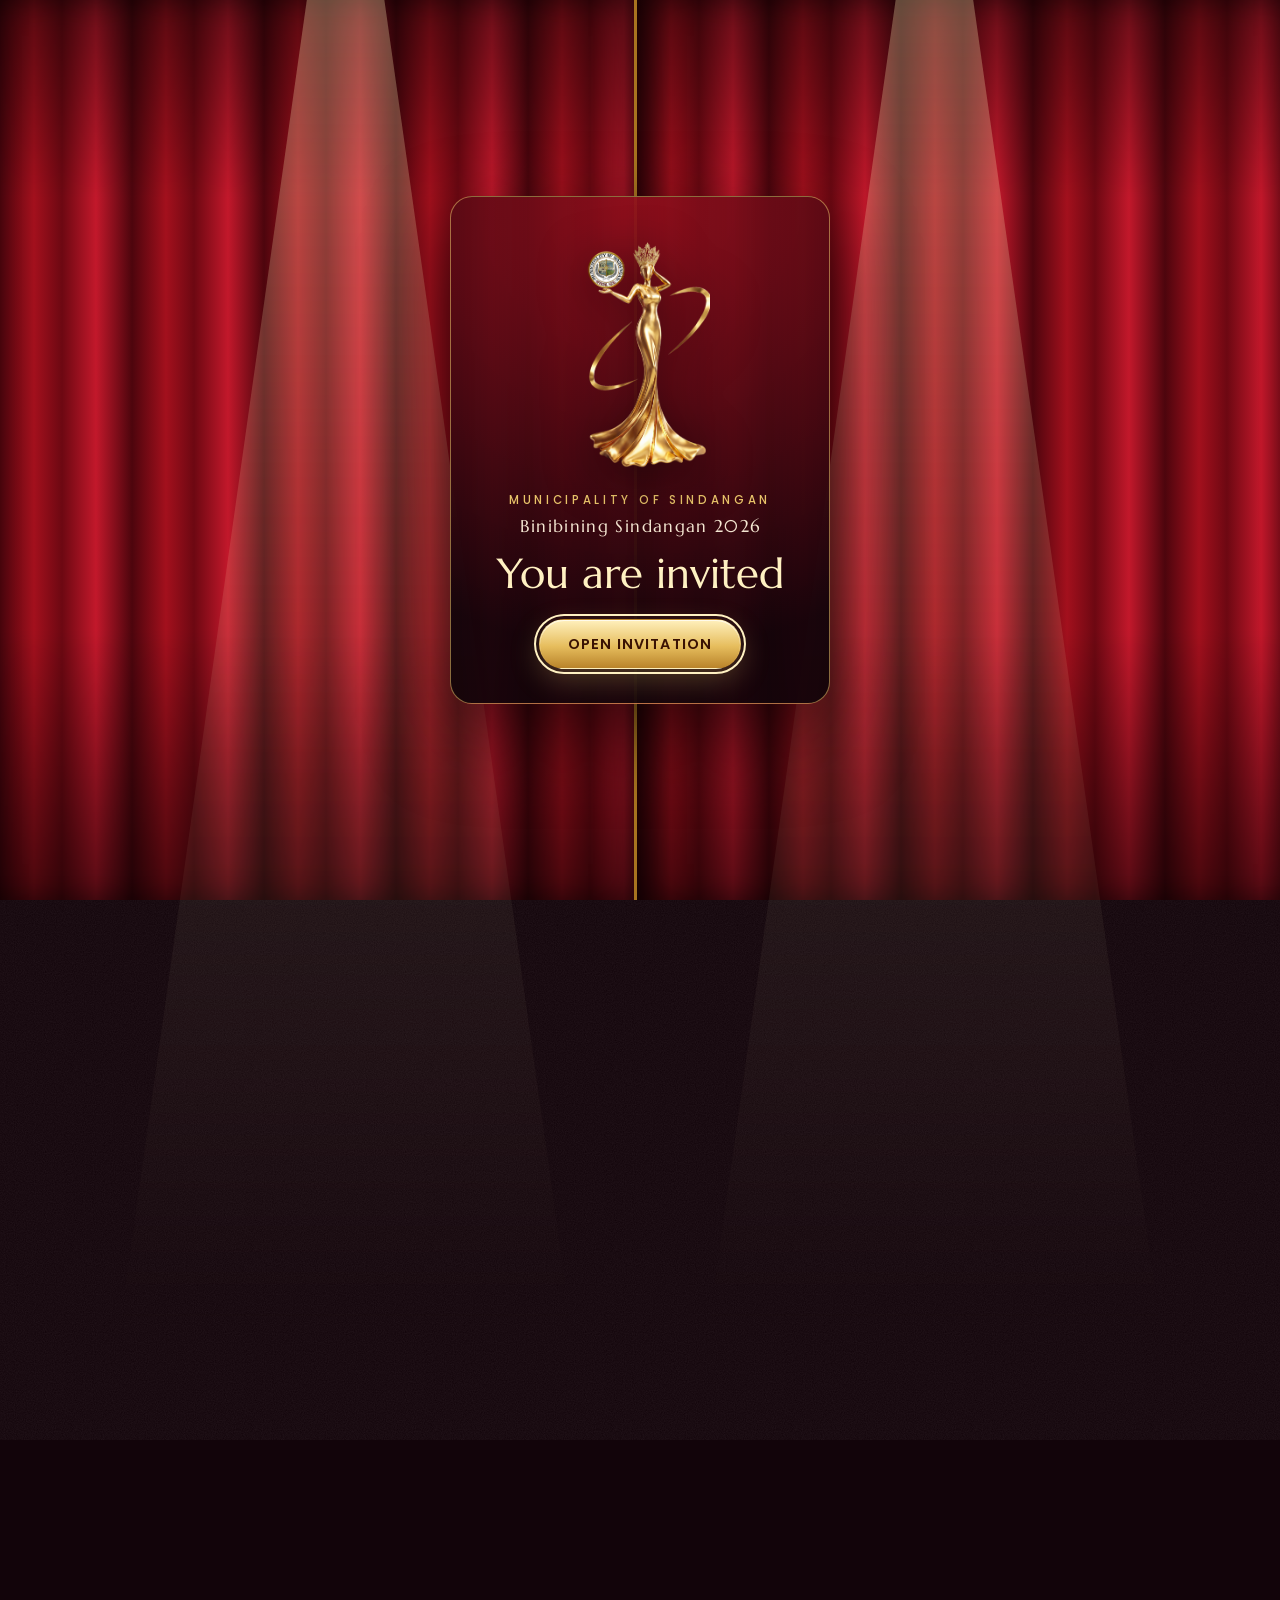
==== commit d05fb878: "Remove the letterbox bars so the curtain fills the screen Co-Authored-By: Claude Fable 5.2 <noreply@" ====
--- a/index.html
+++ b/index.html
@@ -34,17 +34,15 @@
   <link rel="preconnect" href="https://fonts.gstatic.com" crossorigin>
   <link href="https://fonts.googleapis.com/css2?family=Marcellus&family=Poppins:wght@400;500;600;700&display=swap" rel="stylesheet">
   <link rel="preload" as="image" href="assets/logo.png">
-  <link rel="stylesheet" href="styles.css?v=8">
+  <link rel="stylesheet" href="styles.css?v=10">
   <script>document.documentElement.classList.add('js', 'sealed');</script>
 </head>
 <body>
   <canvas id="sparkles" aria-hidden="true"></canvas>
 
-  <!-- Cinematic atmosphere: vignette, film grain, letterbox bars, scroll progress -->
+  <!-- Cinematic atmosphere: vignette, film grain, scroll progress -->
   <div class="fx fx-vignette" aria-hidden="true"></div>
   <div class="fx fx-grain" aria-hidden="true"></div>
-  <div class="fx fx-bar fx-bar--top" aria-hidden="true"></div>
-  <div class="fx fx-bar fx-bar--bottom" aria-hidden="true"></div>
   <div class="progress" aria-hidden="true"></div>
 
   <!-- Opening curtain -->
--- a/styles.css
+++ b/styles.css
@@ -559,7 +559,7 @@
    (or no JavaScript) the page shows its finished state.
    ========================================================= */
 
-/* ---------- Atmosphere: vignette, film grain, letterbox ---------- */
+/* ---------- Atmosphere: vignette, film grain ---------- */
 .fx { position: fixed; pointer-events: none; }
 .fx-vignette {
   inset: 0;
@@ -573,19 +573,6 @@
   background-image: url("data:image/svg+xml,%3Csvg xmlns='http://www.w3.org/2000/svg' width='180' height='180'%3E%3Cfilter id='n'%3E%3CfeTurbulence type='fractalNoise' baseFrequency='.9' numOctaves='2' stitchTiles='stitch'/%3E%3CfeColorMatrix values='0 0 0 0 1 0 0 0 0 1 0 0 0 0 1 0 0 0 .9 0'/%3E%3C/filter%3E%3Crect width='100%25' height='100%25' filter='url(%23n)'/%3E%3C/svg%3E");
   animation: grain .9s steps(6) infinite;
 }
-.fx-bar {
-  left: 0;
-  right: 0;
-  z-index: 12;
-  height: clamp(16px, 5vh, 44px);
-  background: #000;
-  transition: transform 1.4s cubic-bezier(.7, 0, .2, 1) 1.5s;
-}
-.fx-bar--top { top: 0; }
-.fx-bar--bottom { bottom: 0; }
-html:not(.js) .fx-bar, .opened .fx-bar--top { transform: translateY(-101%); }
-html:not(.js) .fx-bar--bottom, .opened .fx-bar--bottom { transform: translateY(101%); }
-
 .progress {
   position: fixed;
   top: 0;
@@ -810,7 +797,6 @@
 
 @media (prefers-reduced-motion: reduce) {
   .fx-grain, .beam, .cover__flash, .btn--gold::after, .statue--hero::after, .hero .wordmark::after { display: none; }
-  .fx-bar { transition: none; }
   .statue--hero, .hero .wordmark, .host { translate: none; scale: none; }
 }
 
@@ -842,6 +828,9 @@
   .hero::before { left: 30%; top: 50%; }
   h1 { font-size: clamp(3rem, 5.2vw, 4.6rem); }
   .music { width: 54px; height: 54px; }
+  /* Sit in the text column, centred under the date line, instead of the bottom of the screen */
+  .hero > .scroll-cue { position: relative; left: auto; bottom: auto; margin: 22px 0 0; }
+  .hero { padding-bottom: 60px; }
 }
 
 /* The letter unrolls like a scroll (scale, not clip-path, so the scroll observer can still see it) */
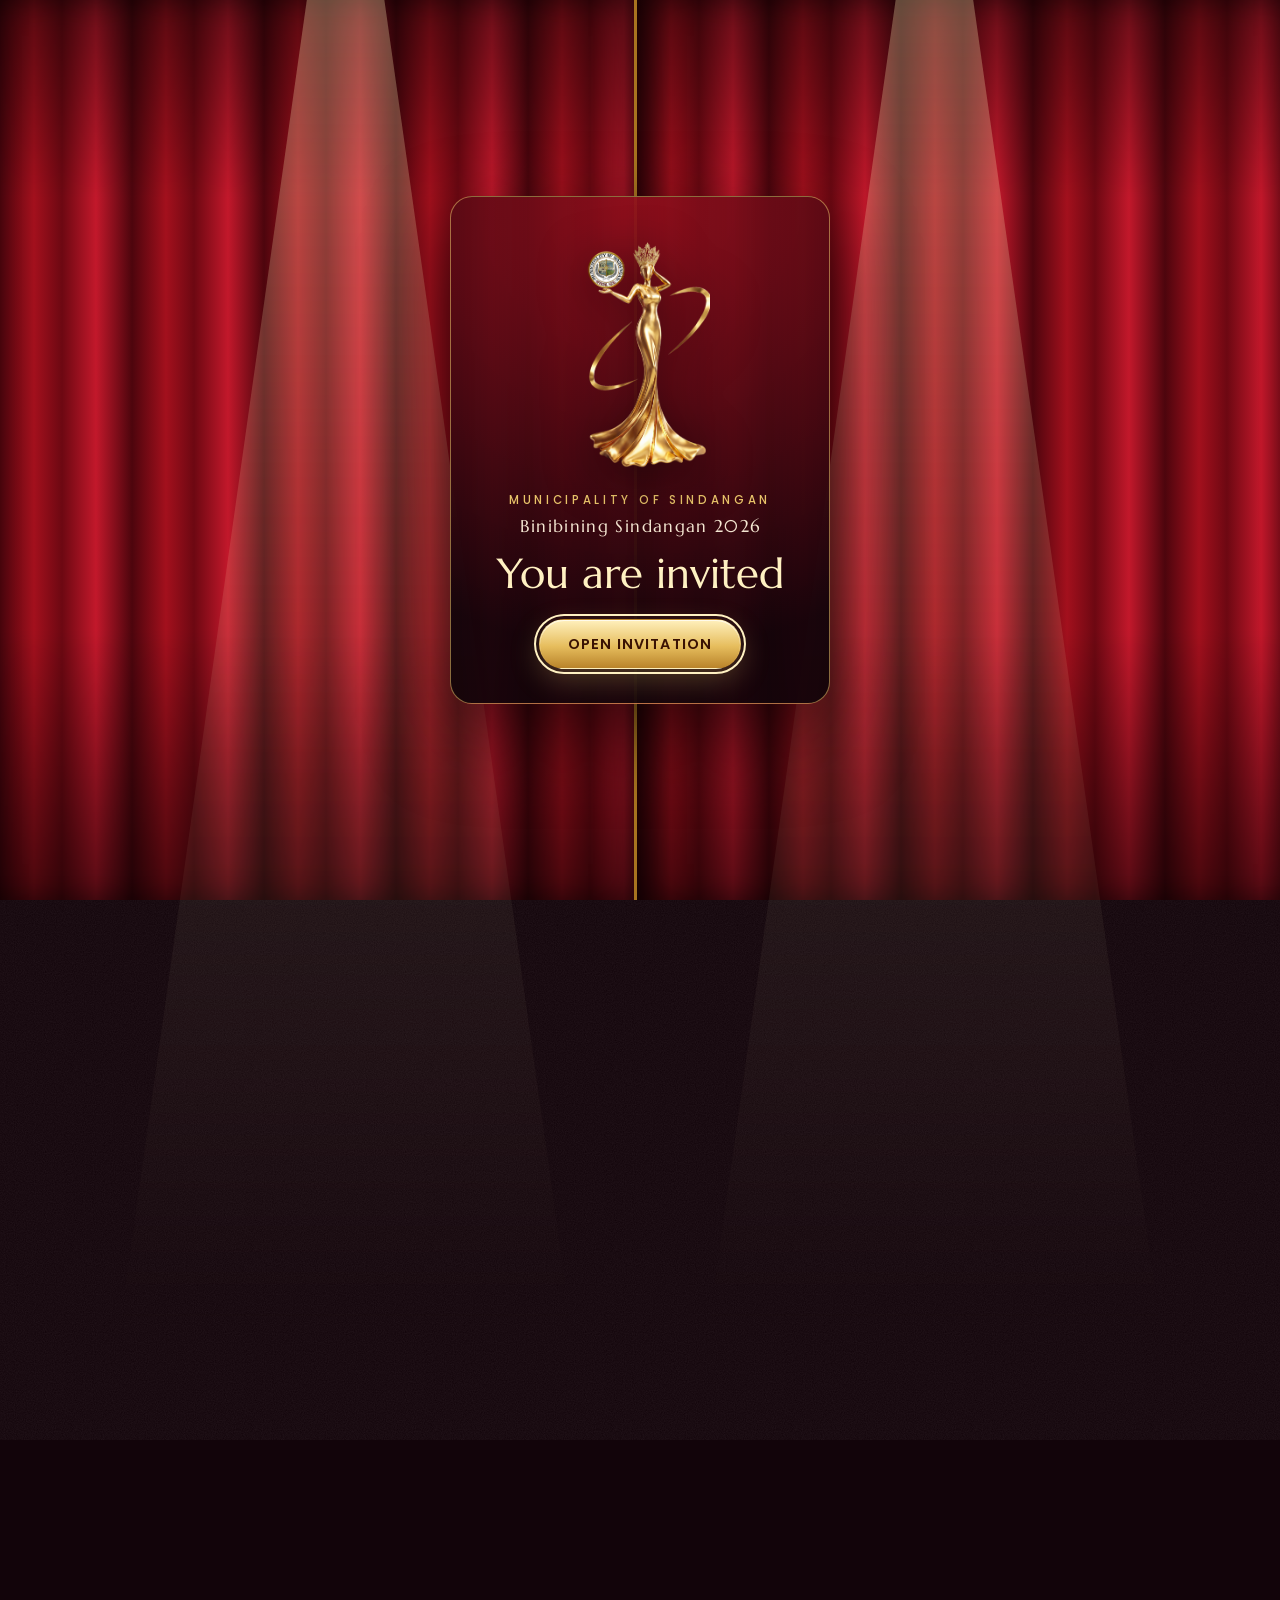
==== commit c5dcc7ad: "Move the Sponsors' Gathering to the Municipal Building The venue is now the 3rd Floor, Municipal Bui" ====
--- a/index.html
+++ b/index.html
@@ -4,7 +4,7 @@
   <meta charset="utf-8">
   <meta name="viewport" content="width=device-width, initial-scale=1, viewport-fit=cover">
   <title>Sponsors' Gathering | Binibining Sindangan 2026</title>
-  <meta name="description" content="You are cordially invited to the Binibining Sindangan 2026 Sponsors' Meeting and Fellowship with Hon. Glona G. Labadlabad, Municipal Mayor of Sindangan. November 22, 2026, 7:00 PM at Sound Check Lounge and Bar.">
+  <meta name="description" content="You are cordially invited to the Binibining Sindangan 2026 Sponsors' Meeting and Fellowship with Hon. Glona G. Labadlabad, Municipal Mayor of Sindangan. November 22, 2026, 7:00 PM at the 3rd Floor, Municipal Building (beside the Mayor’s Office), Sindangan.">
   <meta name="theme-color" content="#1a0508">
 
   <link rel="canonical" href="https://binibining-sindangan.everafterweddingsandevent.com/">
@@ -15,17 +15,17 @@
   <meta property="og:locale" content="en_PH">
   <meta property="og:url" content="https://binibining-sindangan.everafterweddingsandevent.com/">
   <meta property="og:title" content="You're Invited: Sponsors' Gathering | Binibining Sindangan 2026">
-  <meta property="og:description" content="Join us for an exclusive Sponsors' Meeting and Fellowship with Hon. Glona G. Labadlabad, Municipal Mayor of Sindangan. November 22, 2026 (Sunday), 7:00 PM at Sound Check Lounge and Bar. Tap to view the invitation and RSVP.">
-  <meta property="og:image" content="https://binibining-sindangan.everafterweddingsandevent.com/assets/share.jpg">
-  <meta property="og:image:secure_url" content="https://binibining-sindangan.everafterweddingsandevent.com/assets/share.jpg">
+  <meta property="og:description" content="Join us for an exclusive Sponsors' Meeting and Fellowship with Hon. Glona G. Labadlabad, Municipal Mayor of Sindangan. November 22, 2026 (Sunday), 7:00 PM at the 3rd Floor, Municipal Building (beside the Mayor’s Office), Sindangan. Tap to view the invitation and RSVP.">
+  <meta property="og:image" content="https://binibining-sindangan.everafterweddingsandevent.com/assets/share.jpg?v=2">
+  <meta property="og:image:secure_url" content="https://binibining-sindangan.everafterweddingsandevent.com/assets/share.jpg?v=2">
   <meta property="og:image:type" content="image/jpeg">
   <meta property="og:image:width" content="1200">
   <meta property="og:image:height" content="630">
-  <meta property="og:image:alt" content="Binibining Sindangan 2026 Sponsors' Gathering, November 22, 2026, Sunday, 7:00 PM, Sound Check Lounge and Bar">
+  <meta property="og:image:alt" content="Binibining Sindangan 2026 Sponsors' Gathering, November 22, 2026, Sunday, 7:00 PM, 3rd Floor, Municipal Building">
   <meta name="twitter:card" content="summary_large_image">
   <meta name="twitter:title" content="You're Invited: Sponsors' Gathering | Binibining Sindangan 2026">
-  <meta name="twitter:description" content="Join us for an exclusive Sponsors' Meeting and Fellowship with Hon. Glona G. Labadlabad, Municipal Mayor of Sindangan. November 22, 2026 (Sunday), 7:00 PM at Sound Check Lounge and Bar. Tap to view the invitation and RSVP.">
-  <meta name="twitter:image" content="https://binibining-sindangan.everafterweddingsandevent.com/assets/share.jpg">
+  <meta name="twitter:description" content="Join us for an exclusive Sponsors' Meeting and Fellowship with Hon. Glona G. Labadlabad, Municipal Mayor of Sindangan. November 22, 2026 (Sunday), 7:00 PM at the 3rd Floor, Municipal Building (beside the Mayor’s Office), Sindangan. Tap to view the invitation and RSVP.">
+  <meta name="twitter:image" content="https://binibining-sindangan.everafterweddingsandevent.com/assets/share.jpg?v=2">
 
   <link rel="icon" type="image/png" href="assets/icon.png">
   <link rel="apple-touch-icon" href="assets/icon.png">
@@ -34,7 +34,7 @@
   <link rel="preconnect" href="https://fonts.gstatic.com" crossorigin>
   <link href="https://fonts.googleapis.com/css2?family=Marcellus&family=Poppins:wght@400;500;600;700&display=swap" rel="stylesheet">
   <link rel="preload" as="image" href="assets/logo.png">
-  <link rel="stylesheet" href="styles.css?v=10">
+  <link rel="stylesheet" href="styles.css?v=11">
   <script>document.documentElement.classList.add('js', 'sealed');</script>
 </head>
 <body>
@@ -117,8 +117,8 @@
         </div>
         <div class="card reveal">
           <p class="card__label">Venue</p>
-          <p class="card__value">Sound Check Lounge and Bar</p>
-          <p class="card__note">Sindangan, Zamboanga del Norte</p>
+          <p class="card__value">3rd Floor, Municipal Building</p>
+          <p class="card__note">Beside the Mayor’s Office<br>Sindangan, Zamboanga del Norte</p>
         </div>
         <div class="card reveal">
           <p class="card__label">With</p>
@@ -227,6 +227,6 @@
     <span class="music__bars" aria-hidden="true"><i></i><i></i><i></i><i></i></span>
   </button>
 
-  <script src="script.js?v=6" defer></script>
+  <script src="script.js?v=8" defer></script>
 </body>
 </html>
--- a/styles.css
+++ b/styles.css
@@ -698,8 +698,11 @@
   filter: none;
   transition: opacity 1.3s ease, transform 1.5s cubic-bezier(.2, .7, .2, 1), filter 1.3s ease;
 }
-.js .hero > .statue--hero { filter: blur(12px) brightness(2.2); }
-.js.opened .hero > .statue--hero { filter: drop-shadow(0 0 44px rgba(233, 196, 106, .34)); transition-duration: 1.8s, 1.9s, 1.8s; }
+/* The statue keeps one constant filter: iOS Safari can't animate blur/brightness into drop-shadow
+   and leaves the trophy stuck as a blurred glow, so it enters on opacity and motion only */
+.js .hero > .statue--hero,
+.js.opened .hero > .statue--hero { filter: drop-shadow(0 0 44px rgba(233, 196, 106, .34)); }
+.js.opened .hero > .statue--hero { transition-property: opacity, transform; transition-duration: 1.8s, 1.9s; }
 .js.opened .hero > :nth-child(1) { transition-delay: 2.2s; }
 .js.opened .hero > :nth-child(2) { transition-delay: 1.1s; }
 .js.opened .hero > :nth-child(3) { transition-delay: 1.7s; }
@@ -855,3 +858,41 @@
 @media (min-width: 900px) and (min-height: 560px) {
   .hero::before { --ray: 98svh; }
 }
+
+/* Ray centre follows the statue (script.js sets --ray-x / --ray-y; these are the fallbacks) */
+.hero::before { left: var(--ray-x, 50%); top: var(--ray-y, 34%); }
+@media (min-width: 900px) and (min-height: 560px) {
+  .hero::before { left: var(--ray-x, 30%); top: var(--ray-y, 50%); }
+}
+
+/* ---------- Seal flight: the seal lifts from the statue's hand into the host badge ----------
+   script.js adds .seal-anim, flies a copy of the seal, then sets .is-seated → .is-named → .is-done */
+.seal-anim .host img { opacity: 0; border-radius: 50%; }
+.seal-anim .host { padding-right: 8px; }
+.seal-anim .host span { max-width: 0; opacity: 0; overflow: hidden; white-space: nowrap; }
+.seal-anim .host b { letter-spacing: .32em; }
+.seal-anim .host small { opacity: 0; transform: translateY(6px); }
+
+.host.is-seated img { opacity: 1; animation: seat .9s cubic-bezier(.2, .7, .2, 1); }
+.js.opened .hero > .host.is-named {
+  padding-right: 18px;
+  transition: opacity 1.3s ease, transform 1.5s ease, filter 1.3s ease, padding 1.5s cubic-bezier(.6, 0, .2, 1);
+  transition-delay: 0s;
+}
+.host.is-named span { max-width: 26em; opacity: 1; transition: max-width 1.5s cubic-bezier(.6, 0, .2, 1), opacity .7s ease .2s; }
+.host.is-named b { letter-spacing: .03em; transition: letter-spacing 1.6s cubic-bezier(.2, .7, .2, 1) .1s; }
+.host.is-named small { opacity: 1; transform: none; transition: opacity .8s ease 1s, transform .8s ease 1s; }
+.host.is-done span { max-width: none; overflow: visible; white-space: normal; }
+
+.seal-fly {
+  position: absolute;
+  z-index: 30;
+  border-radius: 50%;
+  pointer-events: none;
+  filter: drop-shadow(0 0 18px rgba(246, 217, 139, .75));
+  will-change: transform, opacity;
+}
+@keyframes seat {
+  0% { transform: scale(1.35); box-shadow: 0 0 0 0 rgba(246, 217, 139, .8); }
+  100% { transform: none; box-shadow: 0 0 0 16px rgba(246, 217, 139, 0); }
+}
